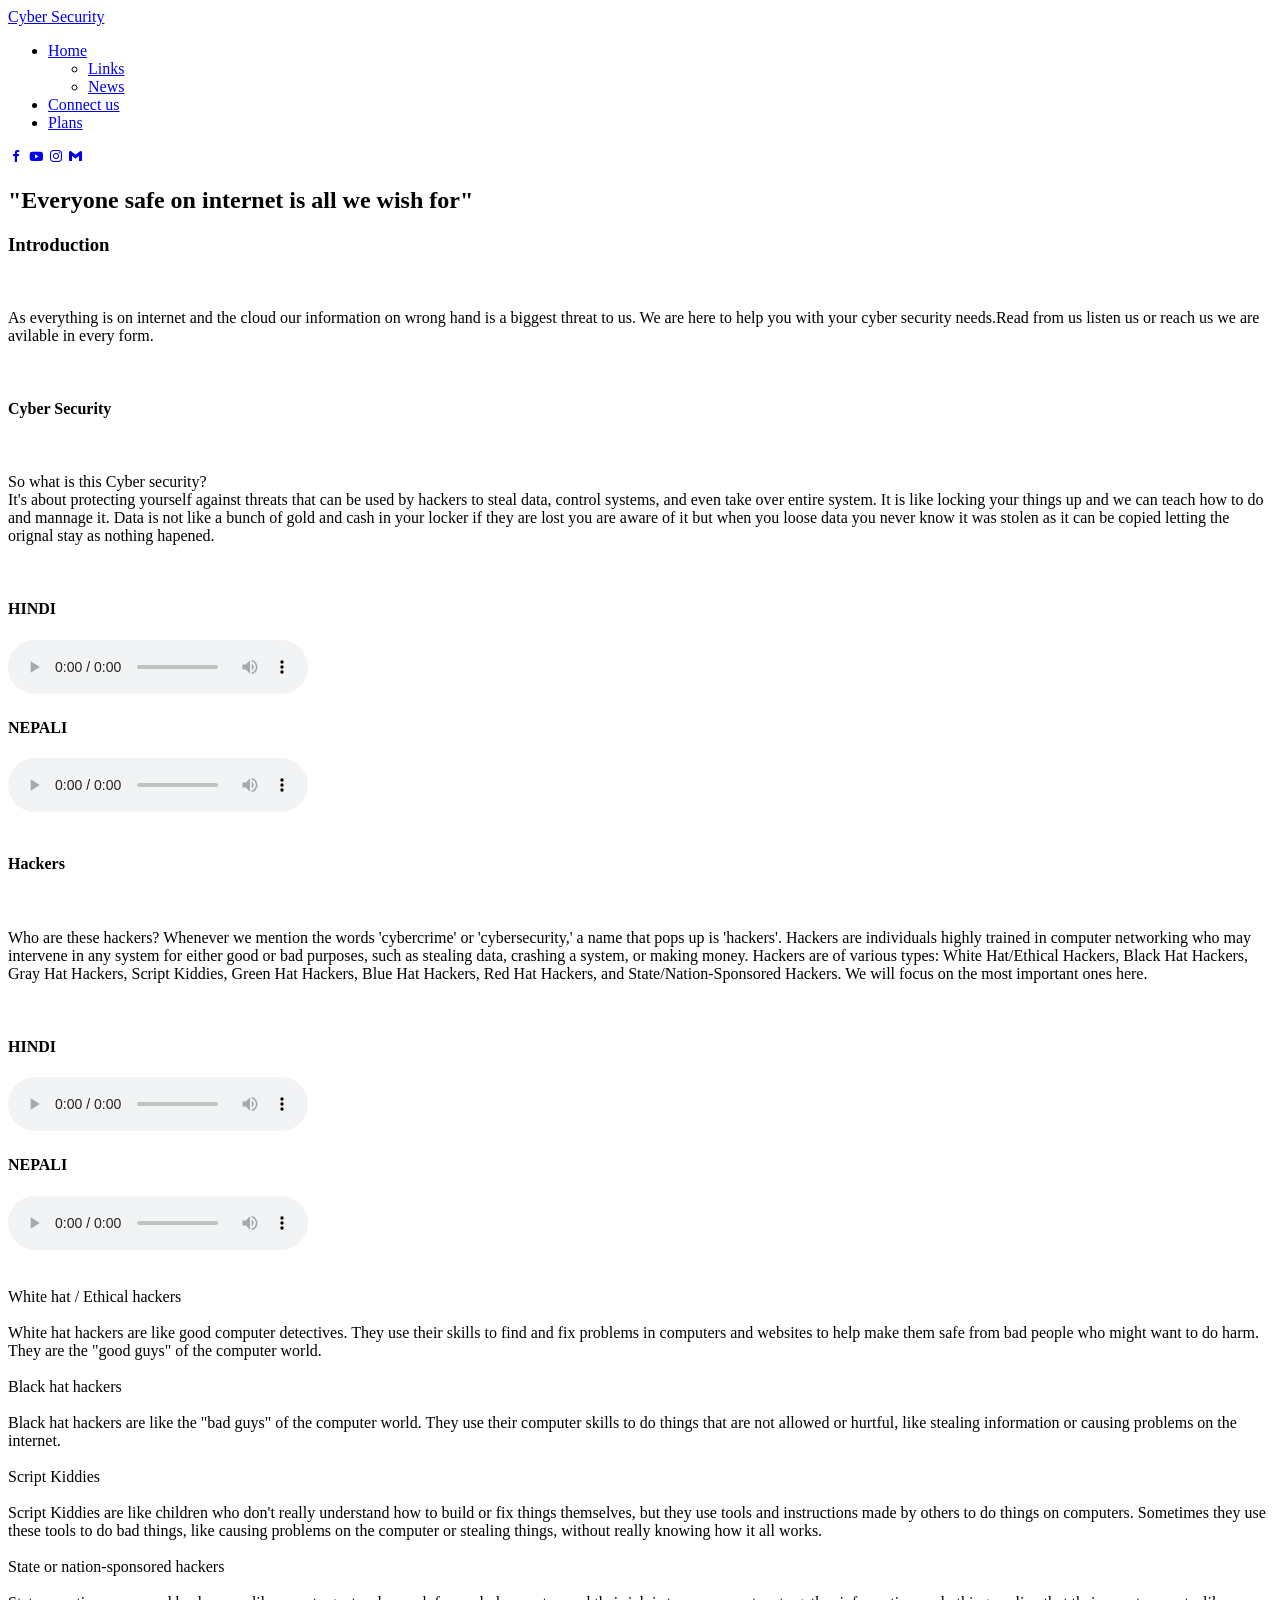
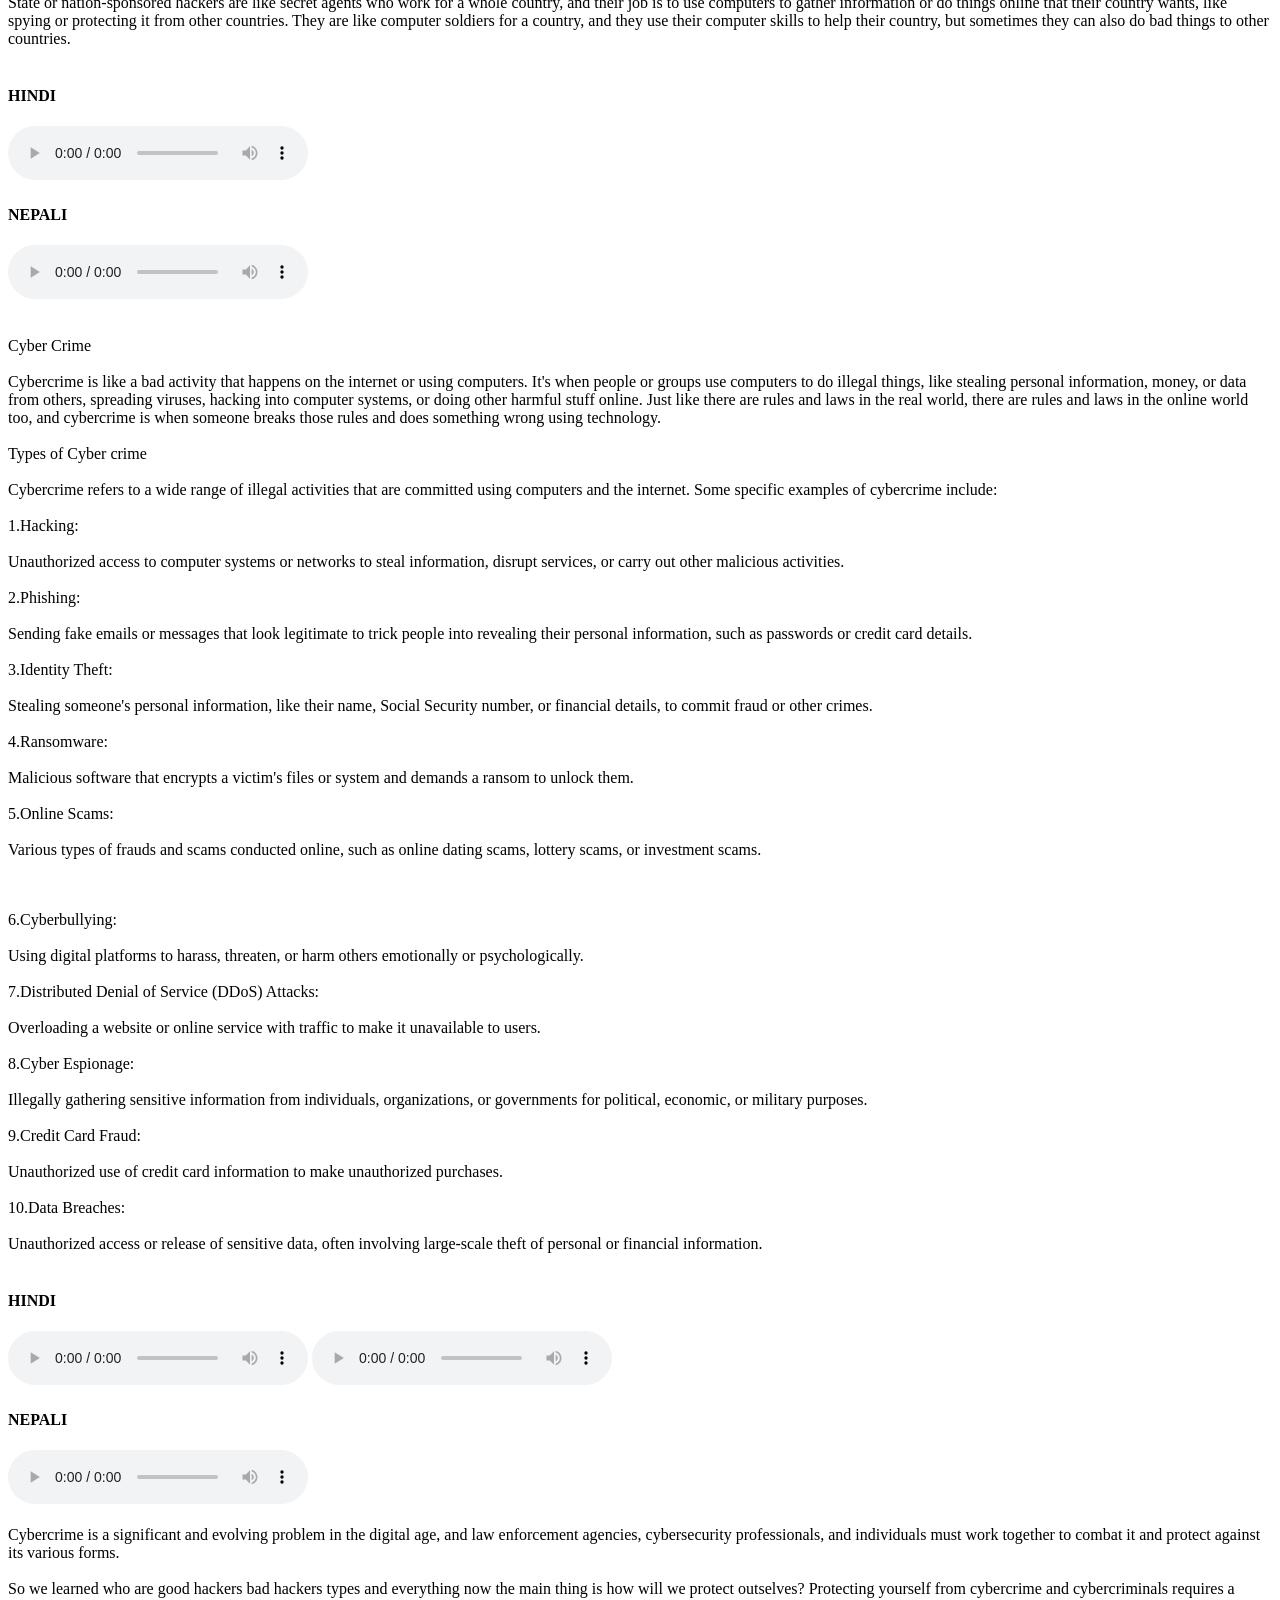
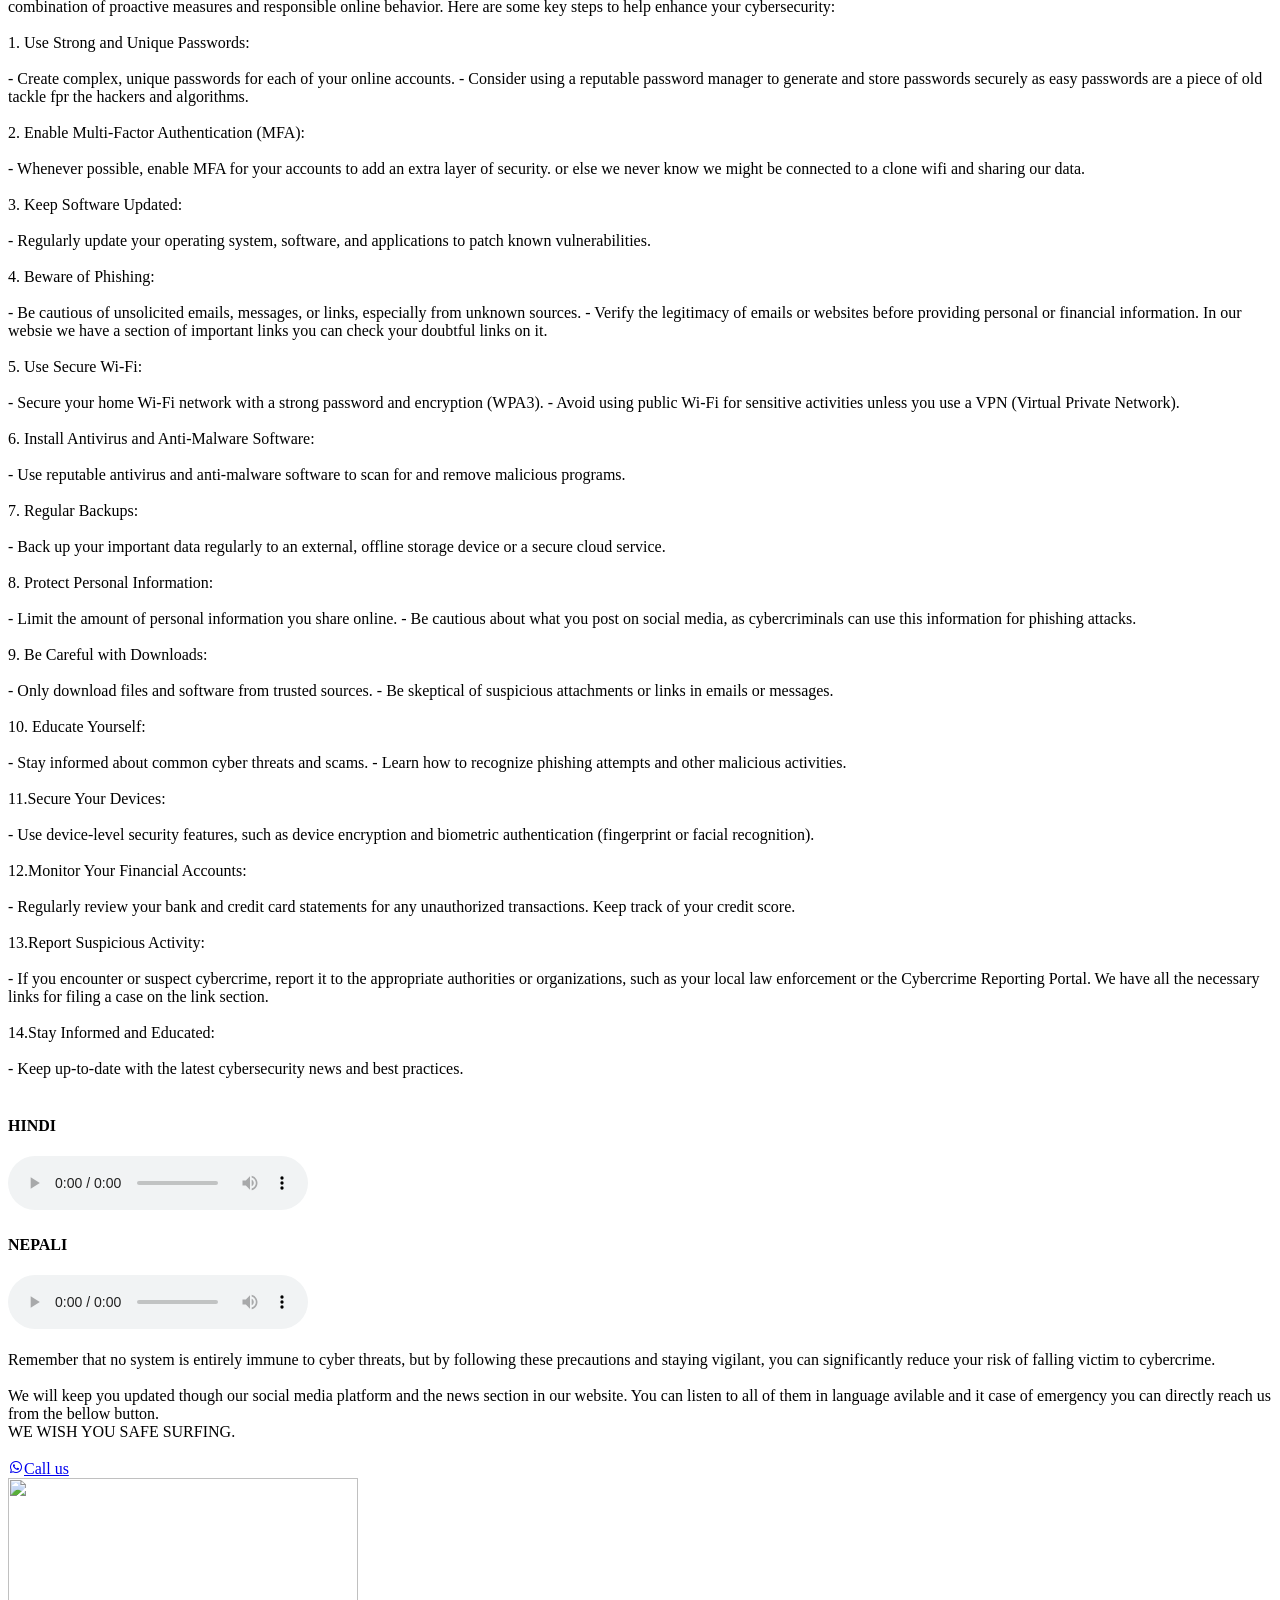
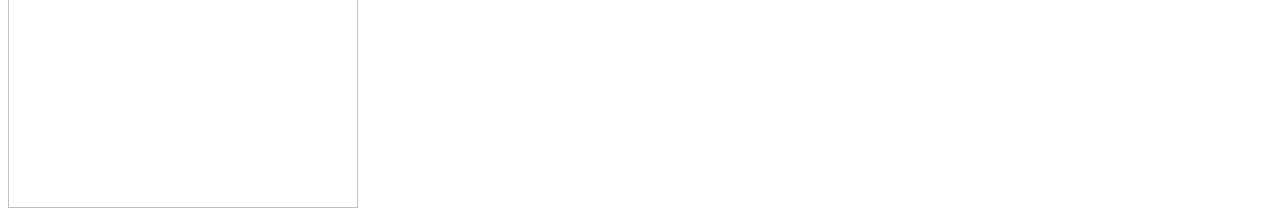
==== index.html @ 4b6e4ff5 "added" ====
<!DOCTYPE html>
<html lang="en">
<head>
<meta charset="UTF-8">
<meta http-equiv="X-UA-Comaptiable"
content="IE=edge">
<meta name="viewpost"
content="width=device-width,initial-scale=1.0">
<title>TEAM EVEREST</title>
<link rel="icon" type="image/x-icon" href="everest.jpeg">
<link rel="stylesheet" href="t.css">
<link href='https://unpkg.com/boxicons@2.1.4/css/boxicons.min.css' rel='stylesheet'>
</head>
<body>
<header class="header">
<a href="#"class="logo">Cyber Security </a>
<nav class="navbar">
<ul>
	<li><a href="#">Home</a>
    <ul>
	<li><a href="links.html">Links</a></li>
	<li><a href="https://securityassistersnews.my.canva.site/">News</a></li>
	</ul>
    </li>
	<li><a href="https://docs.google.com/forms/d/e/1FAIpQLSfAAxFfLAz8VjPvzBwJ5lOtyiyUiz7Bf9c2BVVYSUv2kByjvw/viewform?usp=sf_link">Connect us</a></li>
    <li><a href="plans.html">Plans</a></li>
</ul>
</nav>
</header>
<section class="home">
<div class="home-sci">
<a href="https://www.facebook.com/profile.php?id=100087007890894&mibextid=ZbWKwL"><i class='bx bxl-facebook'></i></a>
<a href="https://youtube.com/@SecurityAssisters?si=hXWkj09O19ngX_U6"><i class='bx bxl-youtube'></i></a>
<a href="https://instagram.com/securityassisters?utm_source=qr&igshid=MzNlNGNkZWQ4Mg%3D%3D"><i class='bx bxl-instagram'></i></a>
<a href="mailto:shivayecauhaan@gmail.com?subject = Feedback&body = Message"><i class='bx bxl-gmail'></i></a>
</div>
<div class="home-content">
<h1>"Everyone safe on internet is all we wish for"</h1>
<h3>Introduction</h3><br>
<p>As everything is on internet and the cloud our information on wrong hand is a biggest threat to us.
We are here to help you with your cyber security needs.Read from us listen us or reach us we are avilable in every form.
</p><br>
<h4>Cyber Security</h4><br>
<p>So what is this Cyber security?</br>
It's about protecting yourself against threats that can be used by hackers to steal data, control systems, and even take over entire
system. It is like locking your things up and we can teach how to do and mannage it. Data is not like a bunch of gold and cash in your locker
if they are lost you are aware of it but when you loose data you never know it was stolen as it can be copied letting the orignal stay as nothing hapened.
</p><br>
<h4>HINDI</h4>
<audio width="1px" height="1px" controls>
<source src="cybersecurity.mp3">
</audio>
<h4>NEPALI</h4>
<audio width="1px" height="1px" controls>
<source src="cybersecurity N.m4a">
</audio>
<br><br>
<h4>Hackers</h4><br>
<p>Who are these hackers? Whenever we mention the words 'cybercrime' or 'cybersecurity,' a name that pops up is 'hackers'.
Hackers are individuals highly trained in computer networking who may intervene in any system for either good or bad purposes, such as stealing data, crashing a system, or making money.
Hackers are of various types: White Hat/Ethical Hackers, Black Hat Hackers, Gray Hat Hackers, Script Kiddies, Green Hat Hackers, Blue Hat Hackers, Red Hat Hackers, and State/Nation-Sponsored Hackers. We will focus on the most important ones here.</p>
<br>
<h4>HINDI</h4>
<audio width="1px" height="1px" controls>
<source src="hacker.mp3">
</audio>
<h4>NEPALI</h4>
<audio width="1px" height="1px" controls>
<source src="hacker N.m4a">
</audio>
<br><br>
<p>White hat / Ethical hackers<br><br>
White hat hackers are like good computer detectives. They use their skills to find and fix problems in computers and websites to help make them safe from bad people who might want to do harm. They are the "good guys" of the computer world.
<br><br>Black hat hackers<br><br>
Black hat hackers are like the "bad guys" of the computer world. They use their computer skills to do things that are not allowed or hurtful, like stealing information or causing problems on the internet.
<br><br>Script Kiddies<br><br>
Script Kiddies are like children who don't really understand how to build or fix things themselves, but they use tools and instructions made by others to do things on computers. Sometimes they use these tools to do bad things, like causing problems on the computer or stealing things, without really knowing how it all works.
<br><br>State or nation-sponsored hackers <br><br>
State or nation-sponsored hackers are like secret agents who work for a whole country, and their job is to use computers to gather information or do things online that their country wants, like spying or protecting it from other countries. They are like computer soldiers for a country, and they use their computer skills to help their country, but sometimes they can also do bad things to other countries.
<br><br>
<h4>HINDI</h4>
<audio width="1px" height="1px" controls>
<source src="typesofhackers.mp3">
</audio>
<h4>NEPALI</h4>
<audio width="1px" height="1px" controls>
<source src="typesofhackers N.m4a">
</audio>
<br><br></p>
<p>Cyber Crime<br><br>
Cybercrime is like a bad activity that happens on the internet or using computers. It's when people or groups use computers to do illegal things, like stealing personal information, money, or data from others, spreading viruses, hacking into computer systems, or doing other harmful stuff online. Just like there are rules and laws in the real world, there are rules and laws in the online world too, and cybercrime is when someone breaks those rules and does something wrong using technology.
<br><br>Types of Cyber crime<br><br>
Cybercrime refers to a wide range of illegal activities that are committed using computers and the internet. Some specific examples of cybercrime include:
<br><br>1.Hacking:<br><br> Unauthorized access to computer systems or networks to steal information, disrupt services, or carry out other malicious activities.
<br><br>2.Phishing:<br><br> Sending fake emails or messages that look legitimate to trick people into revealing their personal information, such as passwords or credit card details.
<br><br>3.Identity Theft:<br><br> Stealing someone's personal information, like their name, Social Security number, or financial details, to commit fraud or other crimes.
<br><br>4.Ransomware:<br><br> Malicious software that encrypts a victim's files or system and demands a ransom to unlock them.
<br><br>5.Online Scams:<br><br> Various types of frauds and scams conducted online, such as online dating scams, lottery scams, or investment scams.</pre></p>
<br><br>6.Cyberbullying:<br><br> Using digital platforms to harass, threaten, or harm others emotionally or psychologically.
<br><br>7.Distributed Denial of Service (DDoS) Attacks:<br><br>Overloading a website or online service with traffic to make it unavailable to users.
<br><br>8.Cyber Espionage:<br><br> Illegally gathering sensitive information from individuals, organizations, or governments for political, economic, or military purposes.
<br><br>9.Credit Card Fraud:<br><br> Unauthorized use of credit card information to make unauthorized purchases.
<br><br>10.Data Breaches:<br><br>Unauthorized access or release of sensitive data, often involving large-scale theft of personal or financial information.
<br><br>
<h4>HINDI</h4>
<audio width="1px" height="1px" controls>
<source src="cybercrime.mp3">
</audio>
<audio width="1px" height="1px" controls>
<source src="typeofcybercrimes.mp3">
</audio>
<h4>NEPALI</h4>
<audio width="1px" height="1px" controls>
<source src="typeofcybercrimes N.m4a">
</audio>
<br><br>
Cybercrime is a significant and evolving problem in the digital age, and law enforcement agencies, cybersecurity professionals, and individuals must work together to combat it and protect against its various forms.
<br><br>
So we learned who are good hackers bad hackers types and everything
now the main thing is how will we protect outselves?
Protecting yourself from cybercrime and cybercriminals requires a combination of proactive measures and responsible online behavior. Here are some key steps to help enhance your cybersecurity:
<br><br>
1. Use Strong and Unique Passwords:<br><br>
   - Create complex, unique passwords for each of your online accounts.
   - Consider using a reputable password manager to generate and store passwords securely as easy passwords are a piece of old tackle fpr the hackers and algorithms.
<br><br>
2. Enable Multi-Factor Authentication (MFA):<br><br>
   - Whenever possible, enable MFA for your accounts to add an extra layer of security.
     or else we never know we might be connected to a clone wifi and sharing our data.
<br><br>
3. Keep Software Updated:<br><br>
   - Regularly update your operating system, software, and applications to patch known vulnerabilities.
<br><br>
4. Beware of Phishing:<br><br>
   - Be cautious of unsolicited emails, messages, or links, especially from unknown sources.
   - Verify the legitimacy of emails or websites before providing personal or financial information. In our websie we have a section of important links you can check your doubtful links on it.
<br><br>
5. Use Secure Wi-Fi:<br><br>
   - Secure your home Wi-Fi network with a strong password and encryption (WPA3).
   - Avoid using public Wi-Fi for sensitive activities unless you use a VPN (Virtual Private Network).
<br><br>
6. Install Antivirus and Anti-Malware Software:<br><br>
   - Use reputable antivirus and anti-malware software to scan for and remove malicious programs.
<br><br>
7. Regular Backups:<br><br>
   - Back up your important data regularly to an external, offline storage device or a secure cloud service.
<br><br>
8. Protect Personal Information:<br><br>
   - Limit the amount of personal information you share online.
   - Be cautious about what you post on social media, as cybercriminals can use this information for phishing attacks.
<br><br>
9. Be Careful with Downloads:<br><br>
   - Only download files and software from trusted sources.
   - Be skeptical of suspicious attachments or links in emails or messages.
<br><br>
10. Educate Yourself:<br><br>
    - Stay informed about common cyber threats and scams.
    - Learn how to recognize phishing attempts and other malicious activities.
<br><br>
11.Secure Your Devices:<br><br>
    - Use device-level security features, such as device encryption and biometric authentication (fingerprint or facial recognition).
<br><br>
12.Monitor Your Financial Accounts:<br><br>
    - Regularly review your bank and credit card statements for any unauthorized transactions. Keep track of your credit score.
<br><br>
13.Report Suspicious Activity:<br><br>
    - If you encounter or suspect cybercrime, report it to the appropriate authorities or organizations, such as your local law enforcement or the Cybercrime Reporting Portal.
We have all the necessary links for filing a case on the link section.
<br><br>
14.Stay Informed and Educated:<br><br>
    - Keep up-to-date with the latest cybersecurity news and best practices.
<br><br>	
<h4>HINDI</h4>
<audio width="1px" height="1px" controls>
<source src="howtostaysafe.mp3">
</audio>
<h4>NEPALI</h4>
<audio width="1px" height="1px" controls>
<source src="howtostaysafe N.m4a">
</audio>
<br><br>
Remember that no system is entirely immune to cyber threats, but by following these precautions and staying vigilant, you can significantly reduce your risk of falling victim to cybercrime.
<br><br>
We will keep you updated though our social media platform and the news section in our website. You can listen to all of them in language avilable and it case of emergency you can directly reach us from the bellow button.<br>
 WE WISH YOU SAFE SURFING.
<br><br><a href="https://wa.me/message/GWUZP2TYVLHVF1?src=qr" class="btn"><i class='bx bxl-whatsapp'></i>Call us</a>
</div>
<div class="home-img">
<div class="glowing-circle">
<span></span>
<span></span>
<div class="image">
<img src="logo.jpg" height="330" width="350" alt="">
</div>
</div>
</div>
</section>
</body>
</html>
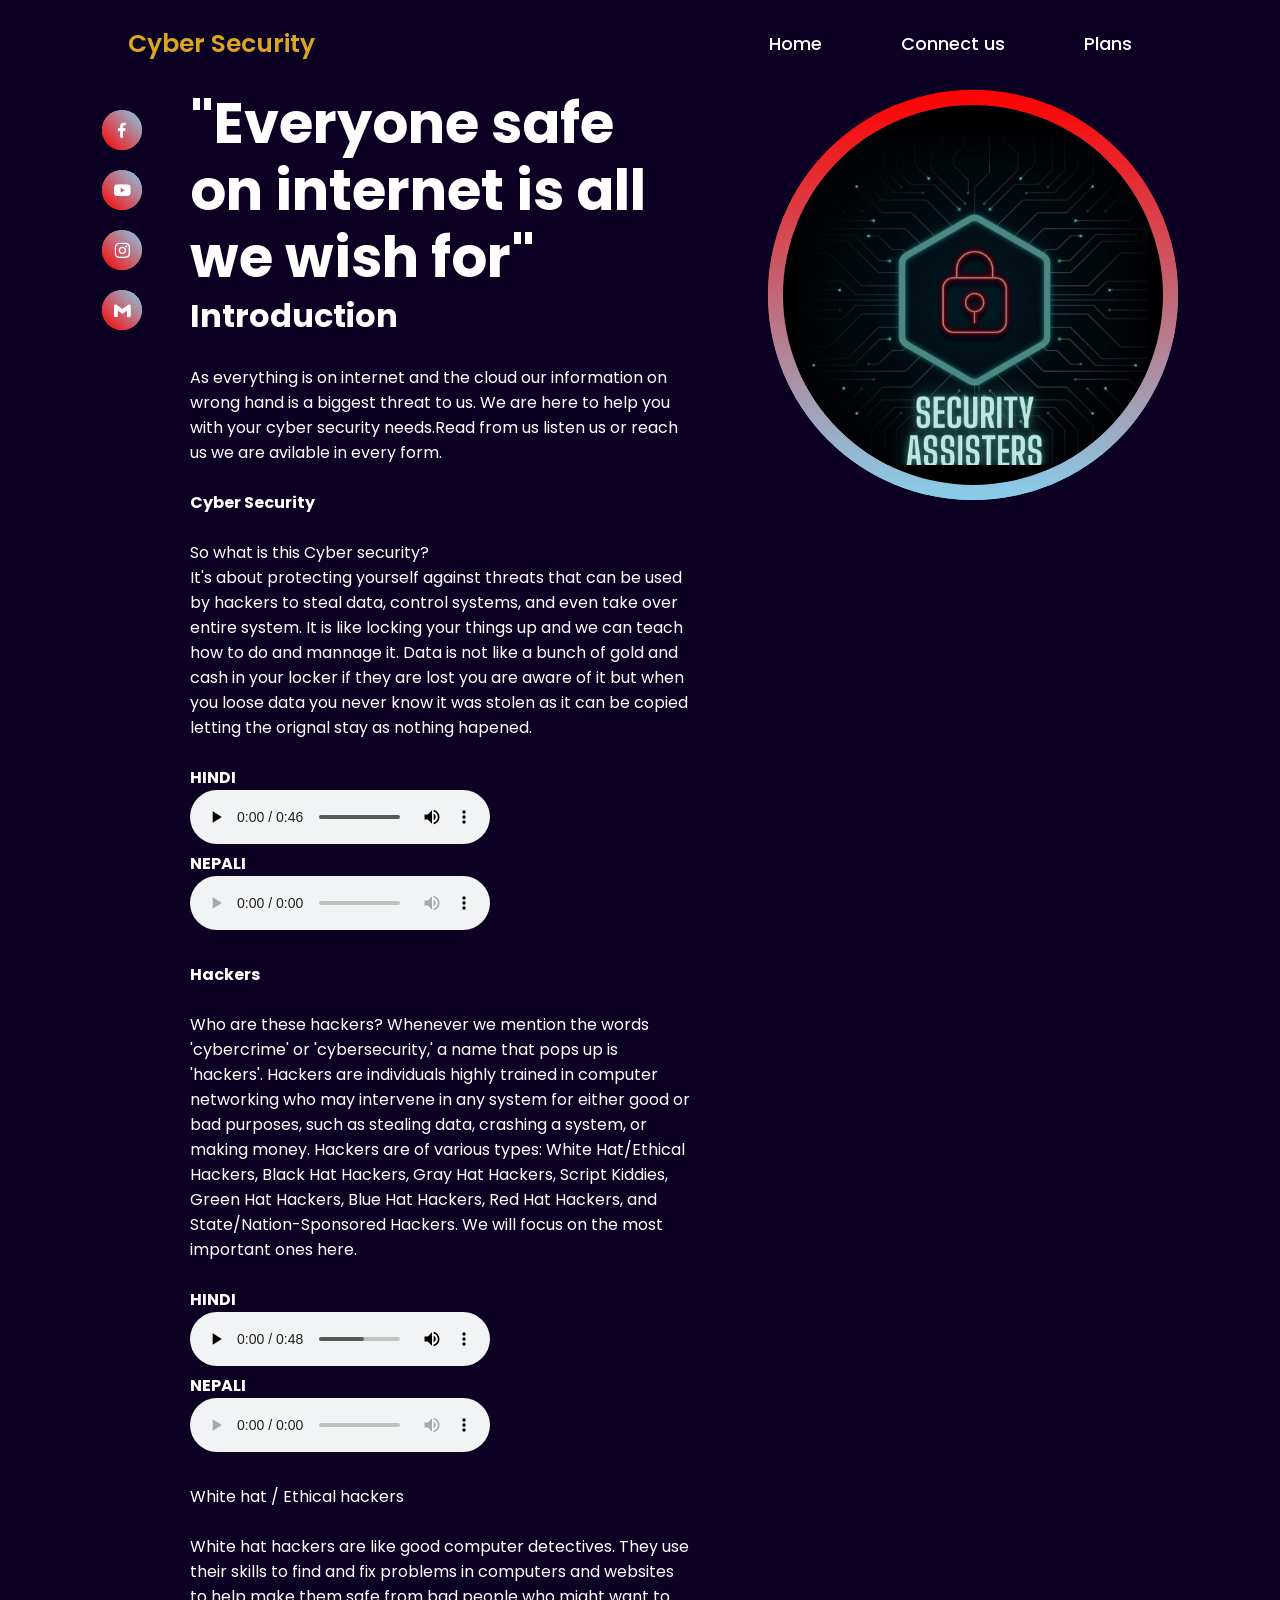
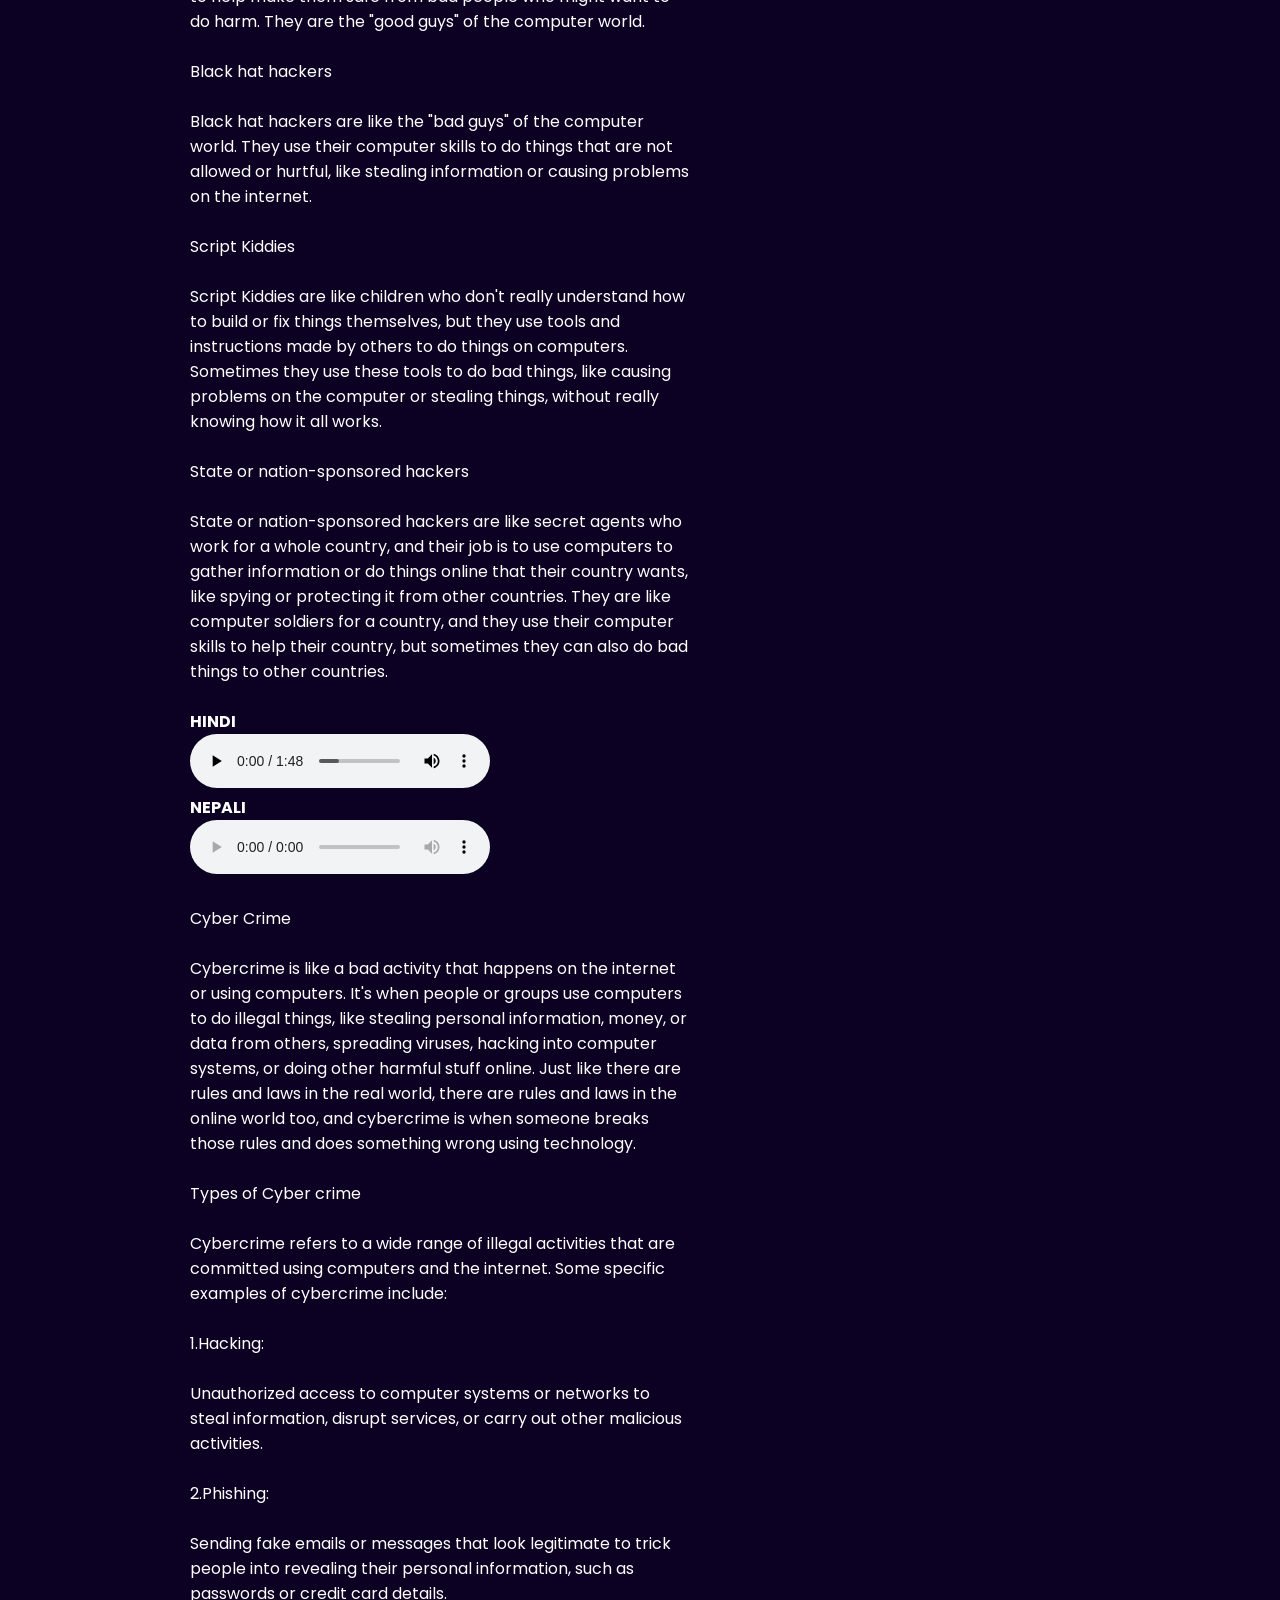
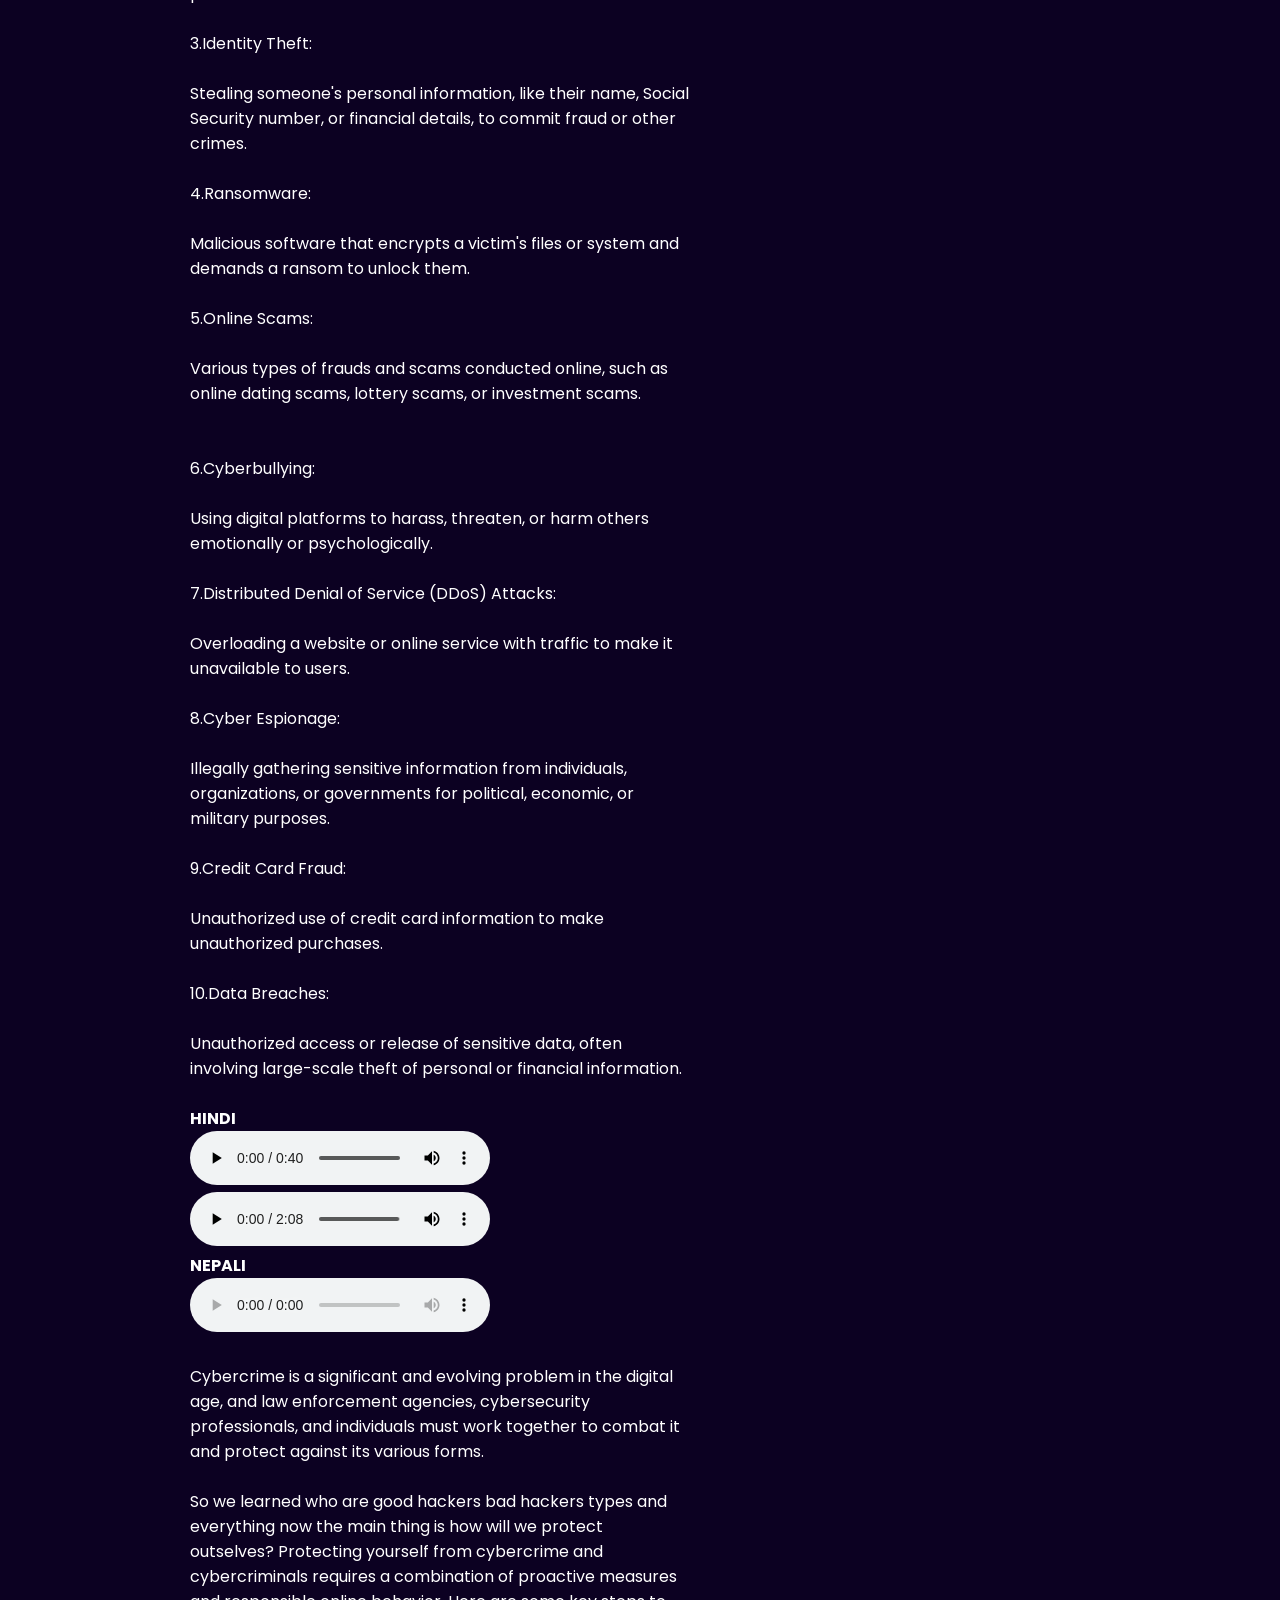
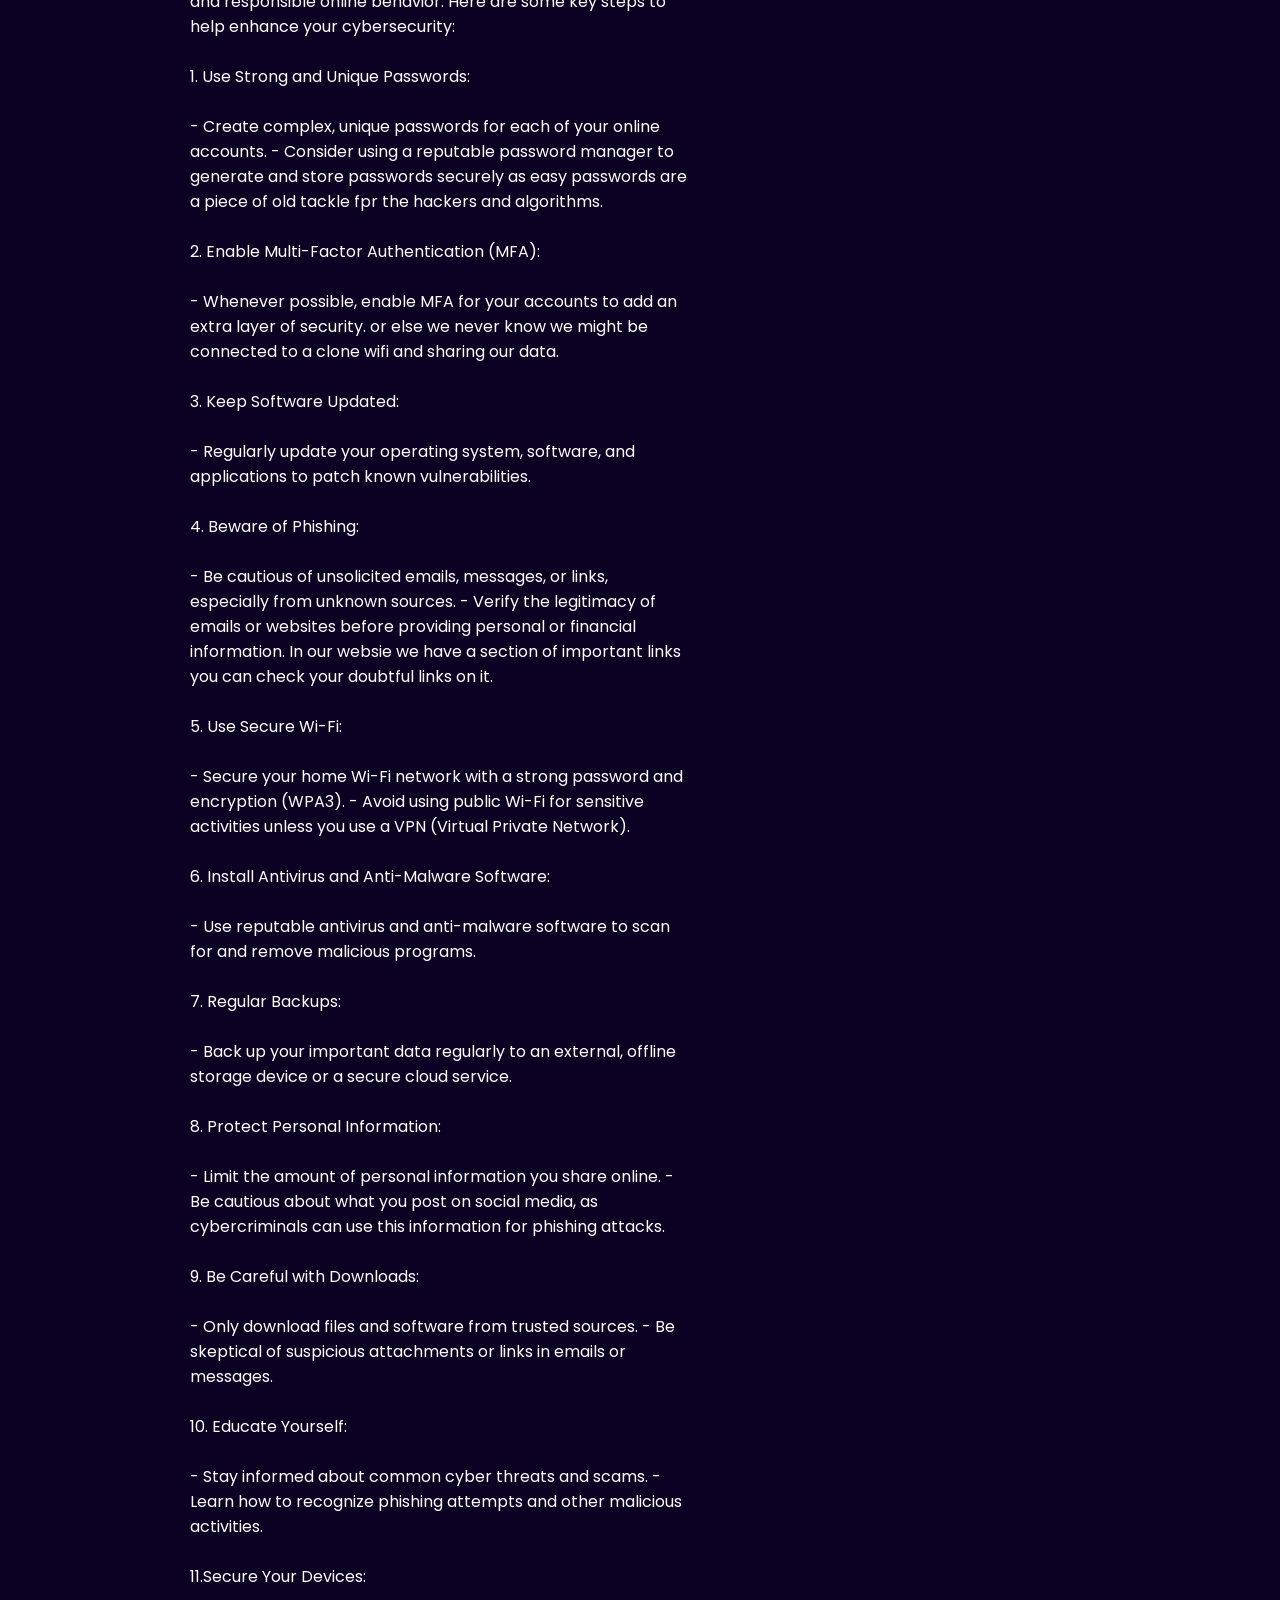
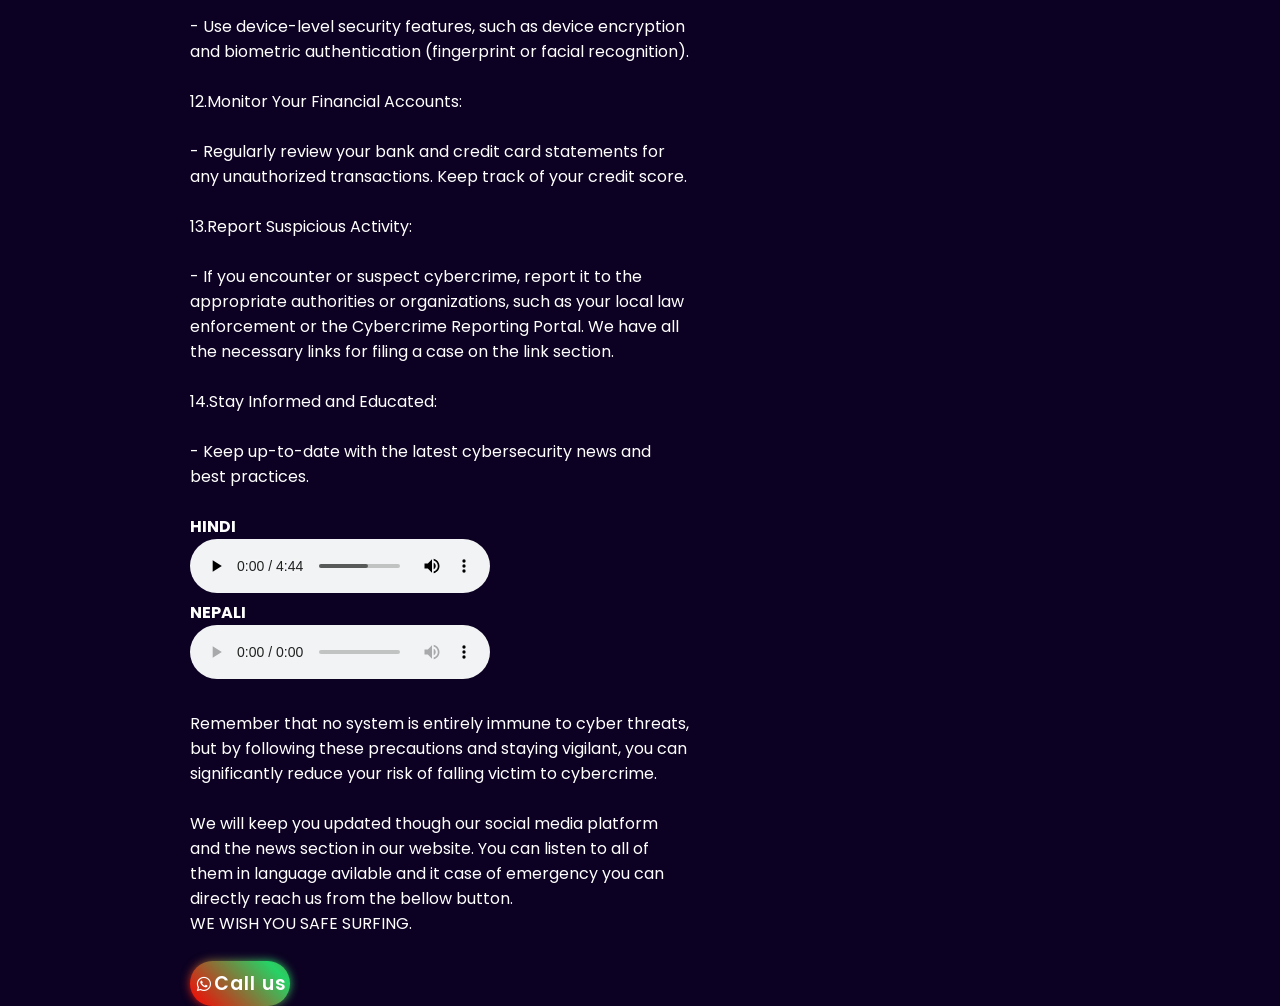
==== commit c7546d70: "index.html" ====
--- a/index.html
+++ b/index.html
@@ -7,7 +7,7 @@
 <meta name="viewpost"
 content="width=device-width,initial-scale=1.0">
 <title>TEAM EVEREST</title>
-<link rel="icon" type="image/x-icon" href="everest.jpeg">
+<link rel="icon" type="image/x-icon" href="everest.jpg">
 <link rel="stylesheet" href="t.css">
 <link href='https://unpkg.com/boxicons@2.1.4/css/boxicons.min.css' rel='stylesheet'>
 </head>
@@ -196,4 +196,4 @@
 </div>
 </section>
 </body>
-</html>+</html>
--- a/t.css
+++ b/t.css
@@ -0,0 +1,359 @@
+@import url('http://fonts.googleapis.com/css2?family=poppins:wght@300;400;500;600;700;800;900&display=swap');
+* {
+margin: 0;
+padding:0;
+box-sizing:border-box;
+font-family:'poppins',sans-serif;
+}
+body{
+background:#0c0122;
+color:white;
+}
+.header{
+position:fixed;
+top:0;
+left:0;
+width:100%;
+padding:20px 10%;
+background:#0c0122;
+display:flex;
+justify-content:space-between;
+align-items:center;
+z-index:100;
+}
+.logo {
+font-size:25px;
+color: goldenrod;
+text-decoration:none;
+font-weight:600;
+pointer-events:none;
+opacity: 0;
+animation: slideTop 1s ease forwards;
+}
+.navbar {
+    background-color: #0c0122;
+    position: relative;
+    z-index: 999;
+}
+
+.navbar ul {
+    list-style-type: none;
+    margin: 0;
+    padding: 0;
+background:#0c0122;
+}
+
+.navbar li {
+    display: inline-block;
+}
+
+.navbar li a {
+    color: white;
+    display: block;
+    padding: 10px 20px;
+    text-decoration: none;
+}
+
+/* Style the dropdown menu */
+.navbar ul ul {
+    position: absolute;
+    top: 100%;
+    display: none;
+}
+
+.navbar ul ul li {
+    display: block;
+}
+
+.navbar li:hover ul {
+    display: block;
+}
+
+/* Change the background color of dropdown links on hover */
+.navbar ul ul li a:hover {
+    background-color: #555;
+}
+.navbar a {
+display: inline-block;
+font-size:18px;
+color:white;
+text-decoration:none;
+font-weight:500;
+margin-left:35px;
+opacity: 0;
+animation: slideTop .5s ease forwards;
+animation-delay:calc(.2s * var(--i));
+}
+.navbar a.active,
+.navbar a:hover {
+background:linear-gradient(45deg,red,skyblue);
+-webkit-text-fill-color:transparent;
+-webkit-background-clip:text;
+}
+.home{
+width:100%;
+height:100%;
+display:flex;
+justify-content:space-between;
+align-items:left;
+padding:90px 8% 0;
+}
+.home-content {
+max-width:500px;
+margin-left:-30px;
+}
+.home-content h1 {
+font-size:56px;
+font-weight:700;
+line-height:1.2;
+opacity: 0;
+animation: slideRight 1s ease forwards;
+animation-delay:.7s;
+}
+.home-content h3 {
+font-size:32px;
+font-weight:700;
+opacity: 0;
+animation: slideLeft 1s ease forwards;
+animation-delay:1s;
+}
+.home-content p {
+font-size:16px;
+margin:20px 0 40spx;
+opacity: 0;
+animation: slideLeft 1s ease forwards;
+animation-delay:1.3s;
+}
+.btn {
+display: inline-flex;
+justify-content:center;
+align-items:center;
+width:100px;
+height:45px;
+border-radius:40px;
+font-size:19px;
+color:white;
+text-decoration:none;
+font-weight:600;
+letter-spacing:1px;
+z-index:1;
+opacity: 0;
+animation: slideTop 1s ease forwards;
+animation-delay:1.8s;
+}
+.btn::before {
+content:'';
+position:absolute;
+top:0;
+left:0;
+inset:0;
+background:linear-gradient(45deg,red,#25D366,red);
+background-size:200%;
+background-position:0 0;
+z-index:-1;
+border-radius:40px;
+filter:blur(5px);
+transition: .5s ease;
+}
+.btn:hover::before {
+background-position:100% 0;
+}
+.btn::after {
+content:'';
+position:absolute;
+top:0;
+left:0;
+inset:0;
+background:linear-gradient(45deg,red,#25D366,red);
+background-size: 200%;
+background-position: 0 0;
+z-index: -1;
+border-radius:40px;
+transition: .5s ease;
+}
+.btn:hover::after {
+background-position:100% 0;
+}
+.home-sci a {
+    position: relative;
+    display:flex;
+    justify-content:center;
+    align-items: center;
+    width: 40px;
+    height: 40px;
+    background: linear-gradient(45deg, red, skyblue);
+    border-radius: 50%;
+    font-size: 20px;
+    color: white;
+    text-decoration: none;
+    margin: 20px 0;
+    z-index: 1;
+}
+.home-sci a:nth-child(1) {
+    opacity: 0;
+    animation: slideBottom 1s ease forwards;
+    animation-delay: 2.1s;
+}
+.home-sci a:nth-child(2) {
+    opacity: 0;
+    animation: slideRight 1s ease forwards;
+    animation-delay: 2.1s;
+}
+.home-sci a:nth-child(3) {
+    opacity: 0;
+    animation: slideTop 1s ease forwards;
+    animation-delay: 2.1s;
+}
+.home-sci a:nth-child(4) {
+    opacity: 0;
+    animation: slideLeft 1s ease forwards;
+    animation-delay: 2.1s;
+}
+.home-sci a::before {
+content:'';
+position:absolute;
+width:100%;
+height:100%;
+background:linear-gradient(45deg,red,skyblue);
+border-radius:50%;
+z-index:-1;
+transition: .5s ease;
+}
+.home-sci a:hover::before {
+filter:blur(5px);
+}
+.home-sci a::aftehomer {
+content:'';
+position:absolute;
+width:100%;
+height:100%;
+background:black;
+border-radius:50%;
+transform:scale(.88);
+z-index:-1;
+transition: .5s ease;
+}
+.home-sci a:hover::after {
+transform:scale(0);
+}
+.home-img {
+width:410px;
+height:410px;
+opacity: 0;
+animation: zoomIn 1s ease forwards, floatImage 4s ease-In-out infinite;
+animation-delay: 2.1s, 3.1s;
+}
+.home-img .glowing-circle {
+position:relative;
+width:100%;
+height:100%;
+border-radius:50%;
+display:flex;
+justify-content:center;
+align-items:center;
+}
+.home-img .glowing-circle::after {
+content: '';
+position:absolute;
+width:380px;
+height:380px;
+background:black;
+border-radius:50%;
+}
+.glowing-circle span {
+position:absolute;
+width:100%;
+height:100%;
+background: linear-gradient(red,skyblue);
+border-radius:50%;
+animation: circleRotate 5s linear infinite;
+}
+.glowing-circle span:nth-child(1) {
+filter:blue(10px);
+}
+.glowing-circle .image {
+position: relative;
+width: 380px;
+height:380px;
+border-radius: 50%;
+z-index: 1;
+overflow: hidden;
+}
+.image img {
+position: absolute;
+top: 30px;
+left: 50%;
+transform:translateX(-50%);
+max-width: 350px;
+object-fit: cover;
+}
+
+@keyframes slideTop {
+0% {
+opacity: 0;
+transform:translateY(100px);
+}
+100% {
+opacity: 1;
+transform:translateY(0);
+}
+}
+@keyframes slideRight {
+0% {
+opacity: 0;
+transform:translateX(-100px);
+}
+100% {
+opacity: 1;
+transform:translateX(0);
+}
+}
+@keyframes slideLeft {
+0% {
+opacity: 0;
+transform:translateX(100px);
+}
+100% {
+opacity: 1;
+transform:translateX(0);
+}
+}
+@keyframes slideBottom {
+    0% {
+    opacity: 0;
+    transform:translateY(-100px);
+    }
+    100% {
+    opacity: 1;
+    transform:translateY(0);
+    }
+    }
+    @keyframes zoomIn {
+        0% {
+            opacity: 0;
+        transform: scale(0);
+        }
+        100% {
+            opacity: 1;
+        transform: scale(1);
+        }
+        }
+        @keyframes floatImage {
+            0% {
+            transform: translateY(0);
+            }
+            50% {
+                transform: translateY(-24px);    
+            }
+            100% {
+            transform: translateY(0);
+            }
+            }
+            @keyframes circleRotate {
+                0% {
+                transform: rotate(0);
+                }
+                100% {
+                transform: rotate(360deg);
+                }
+                }
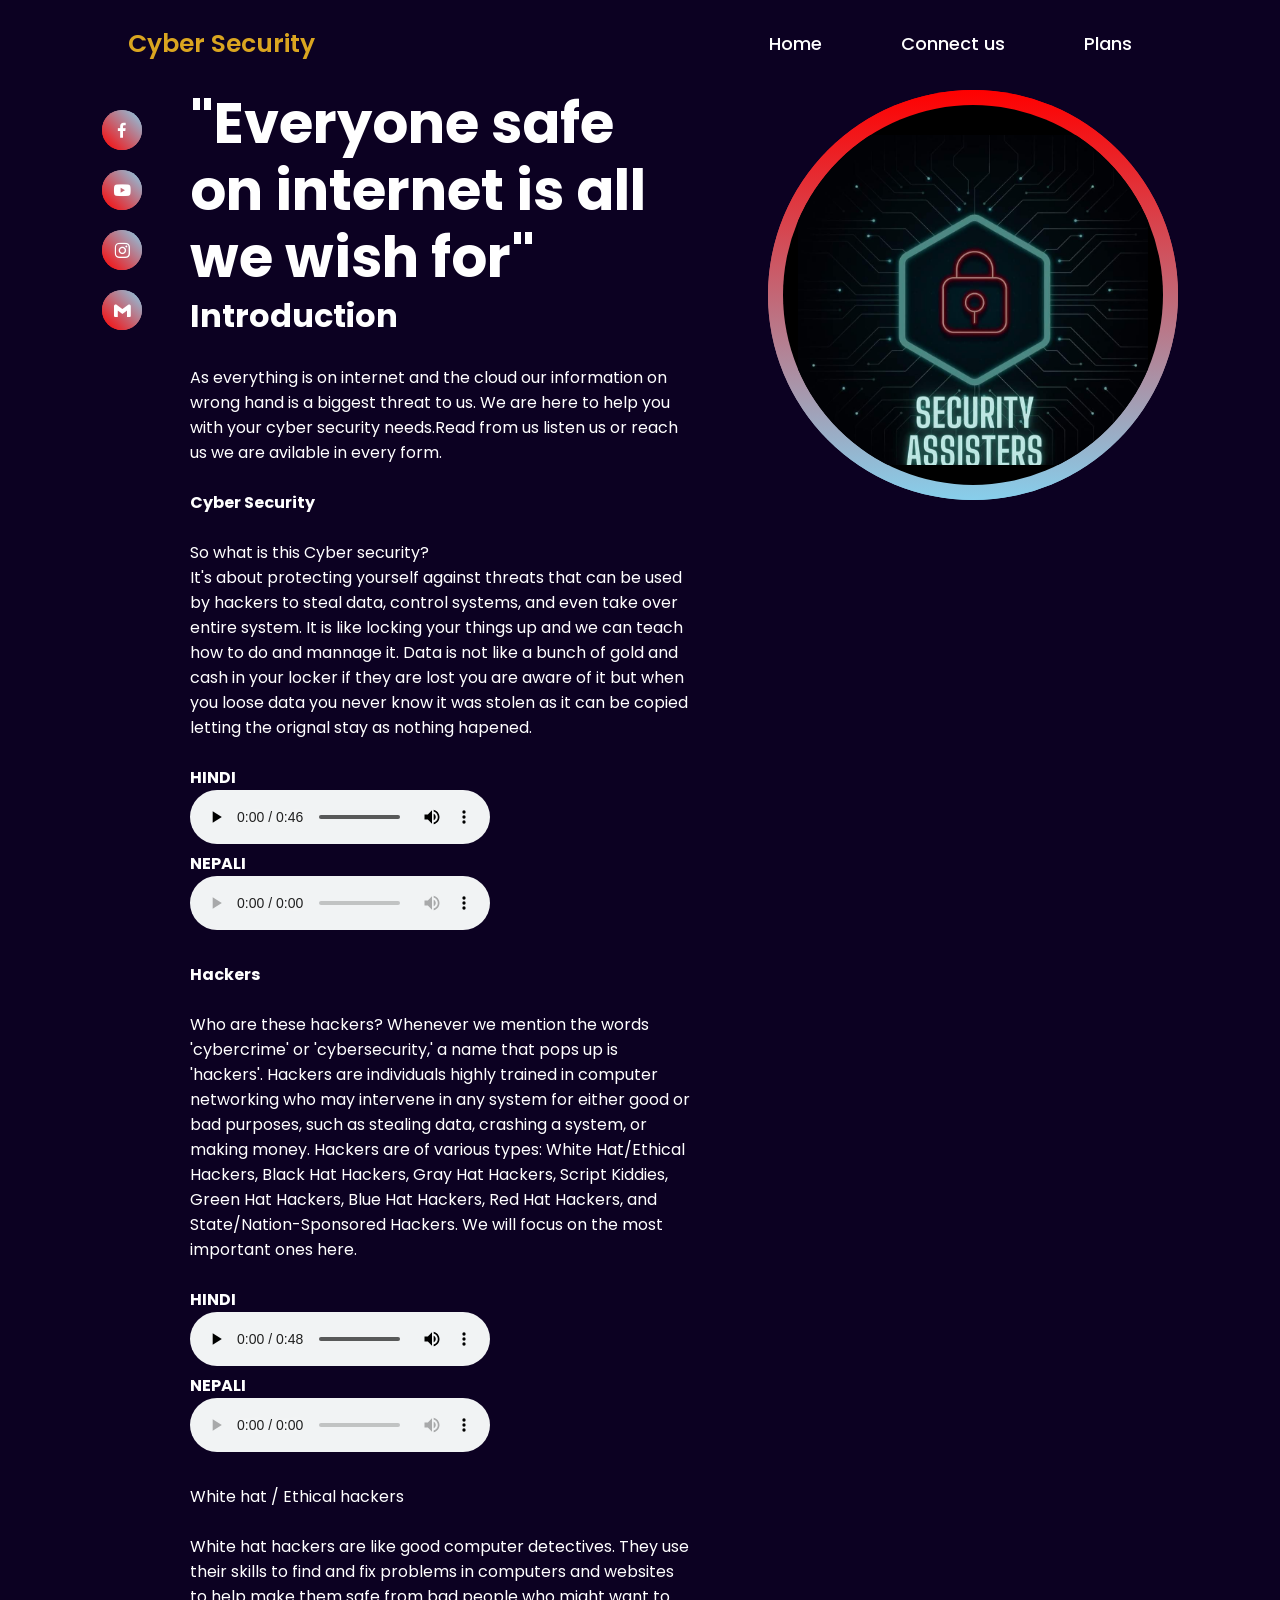
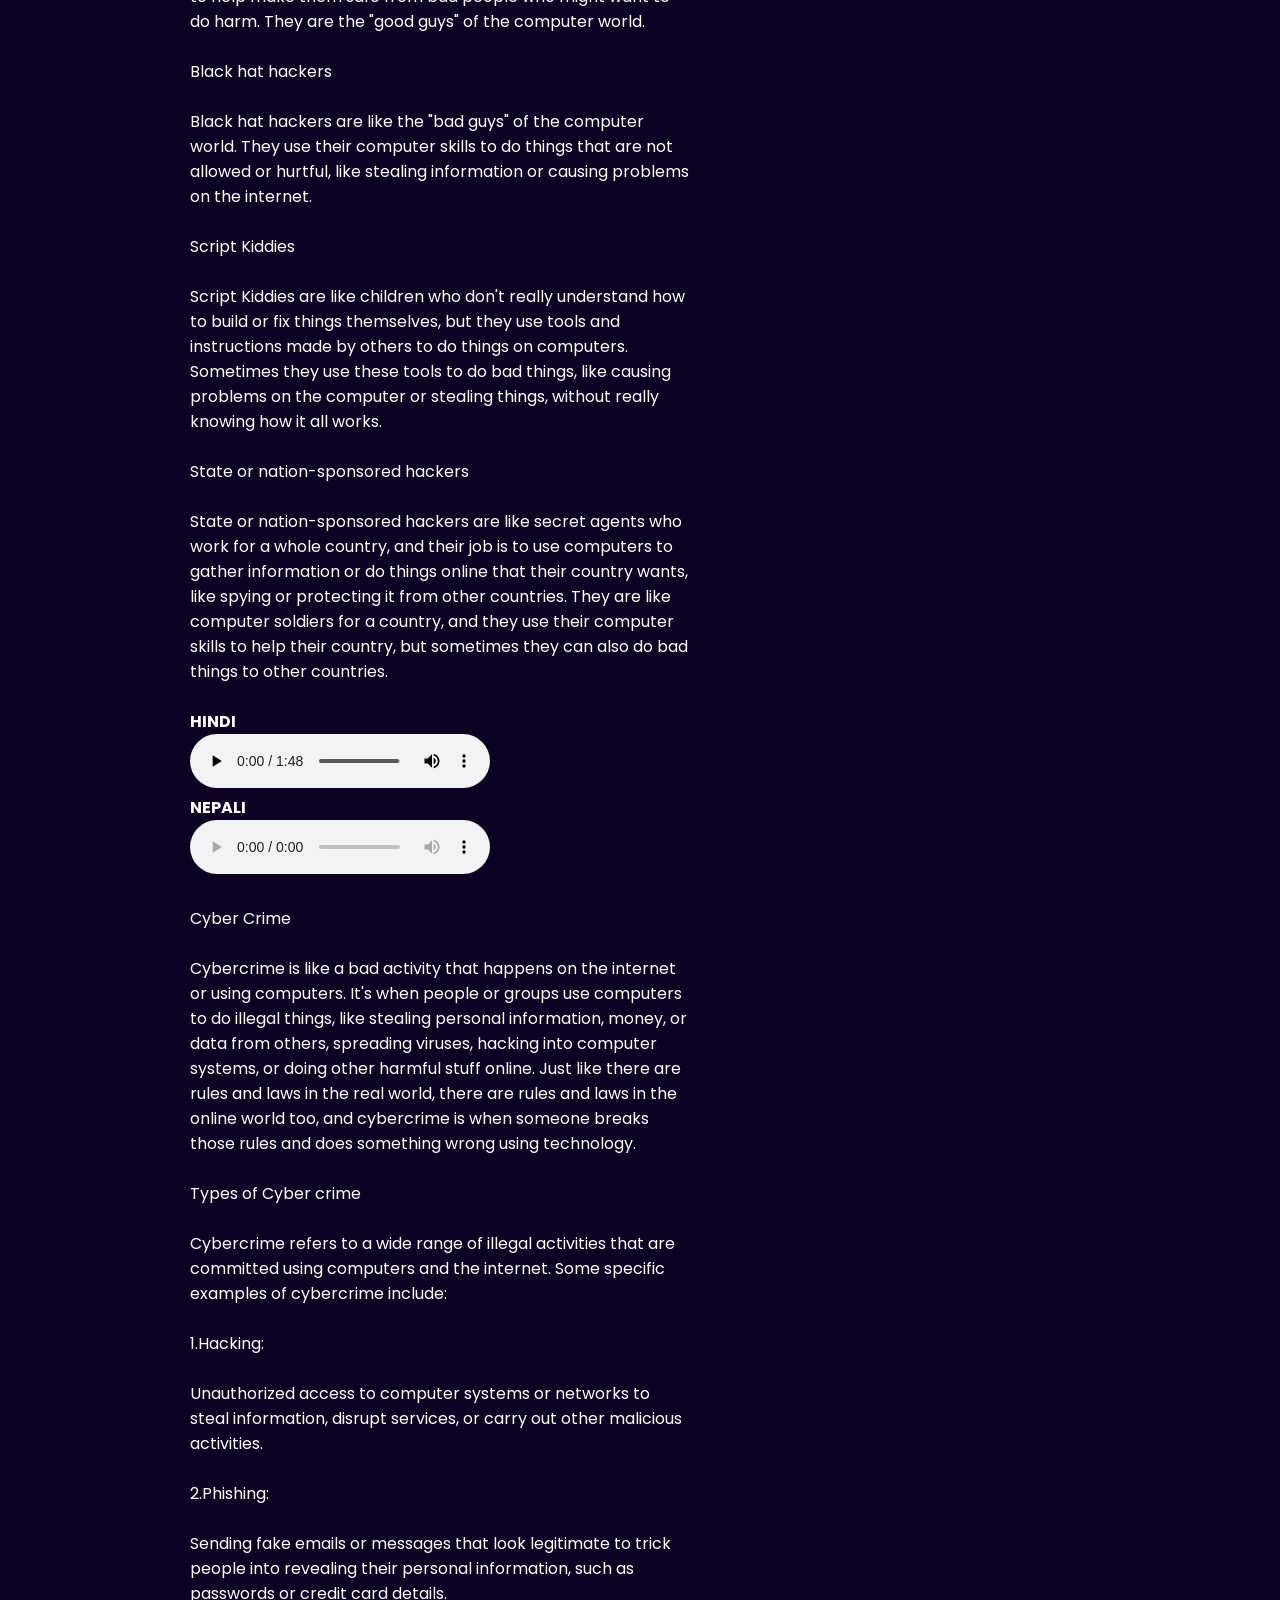
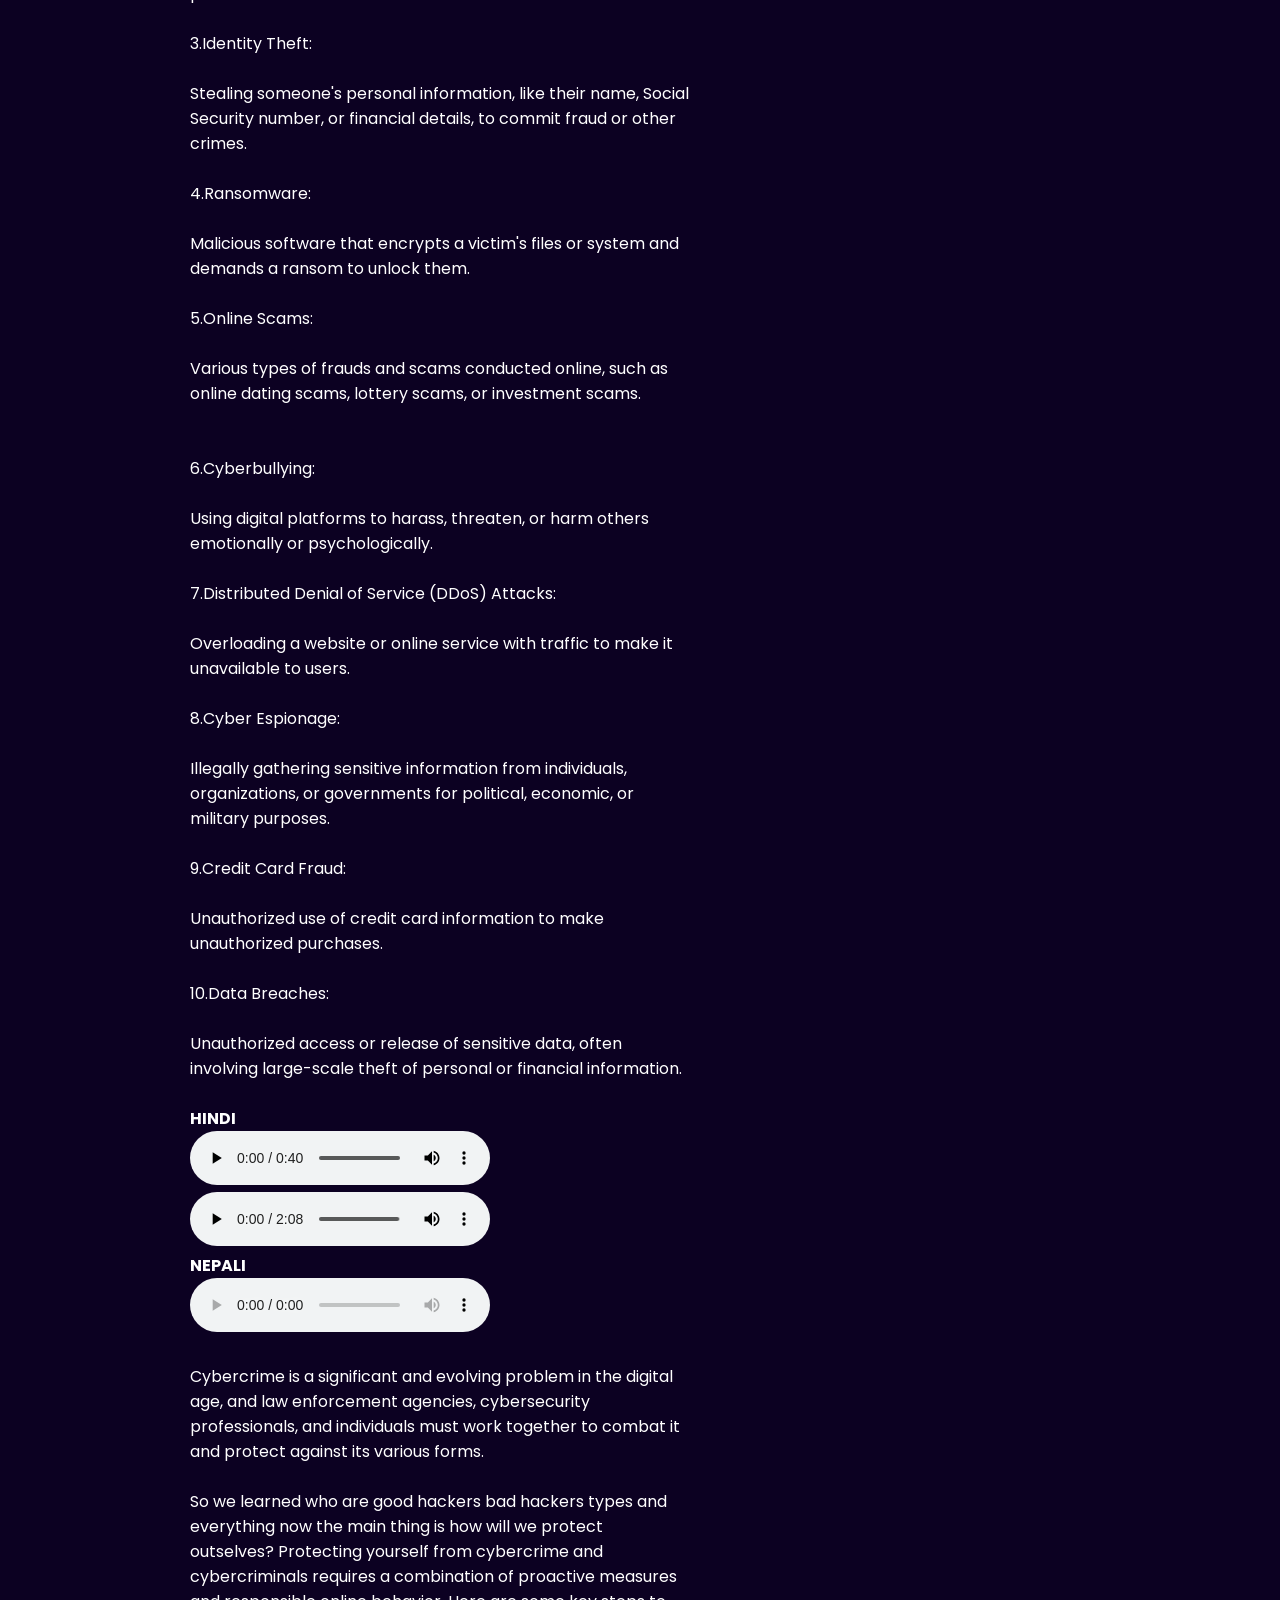
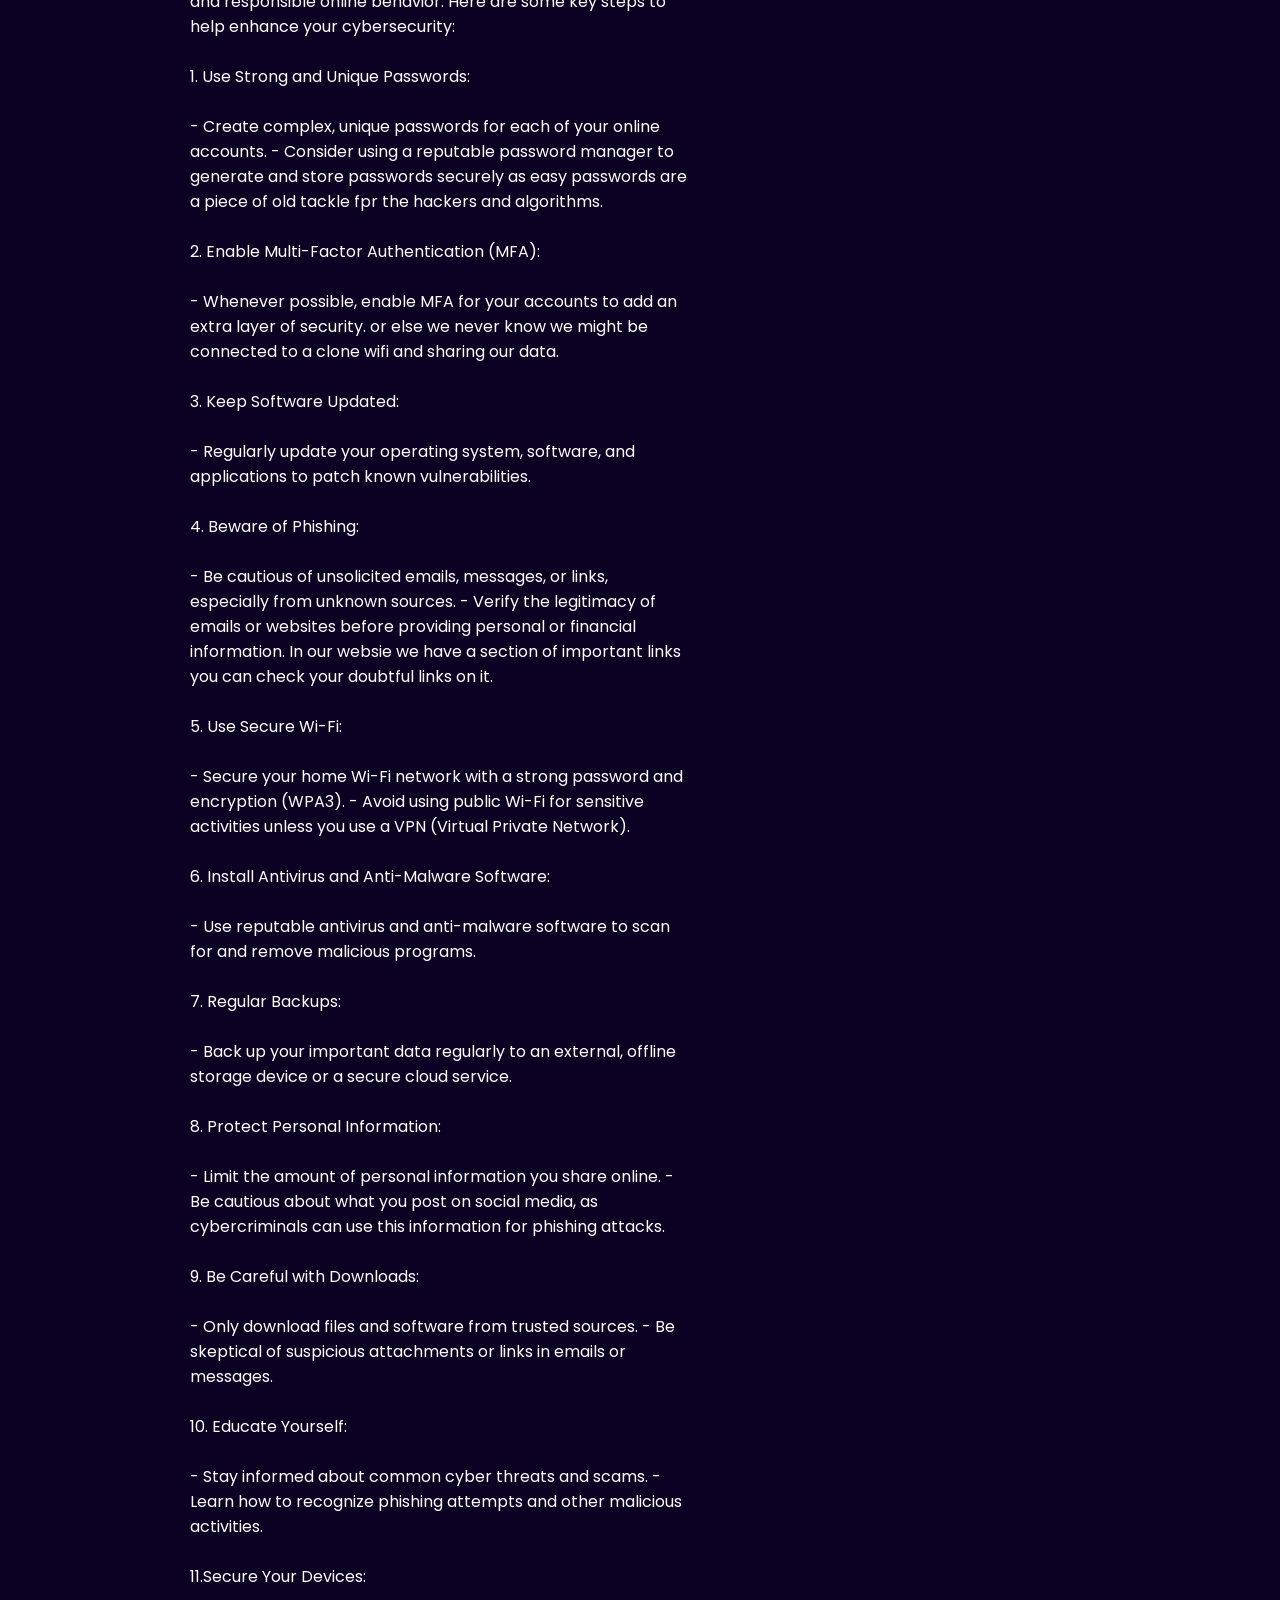
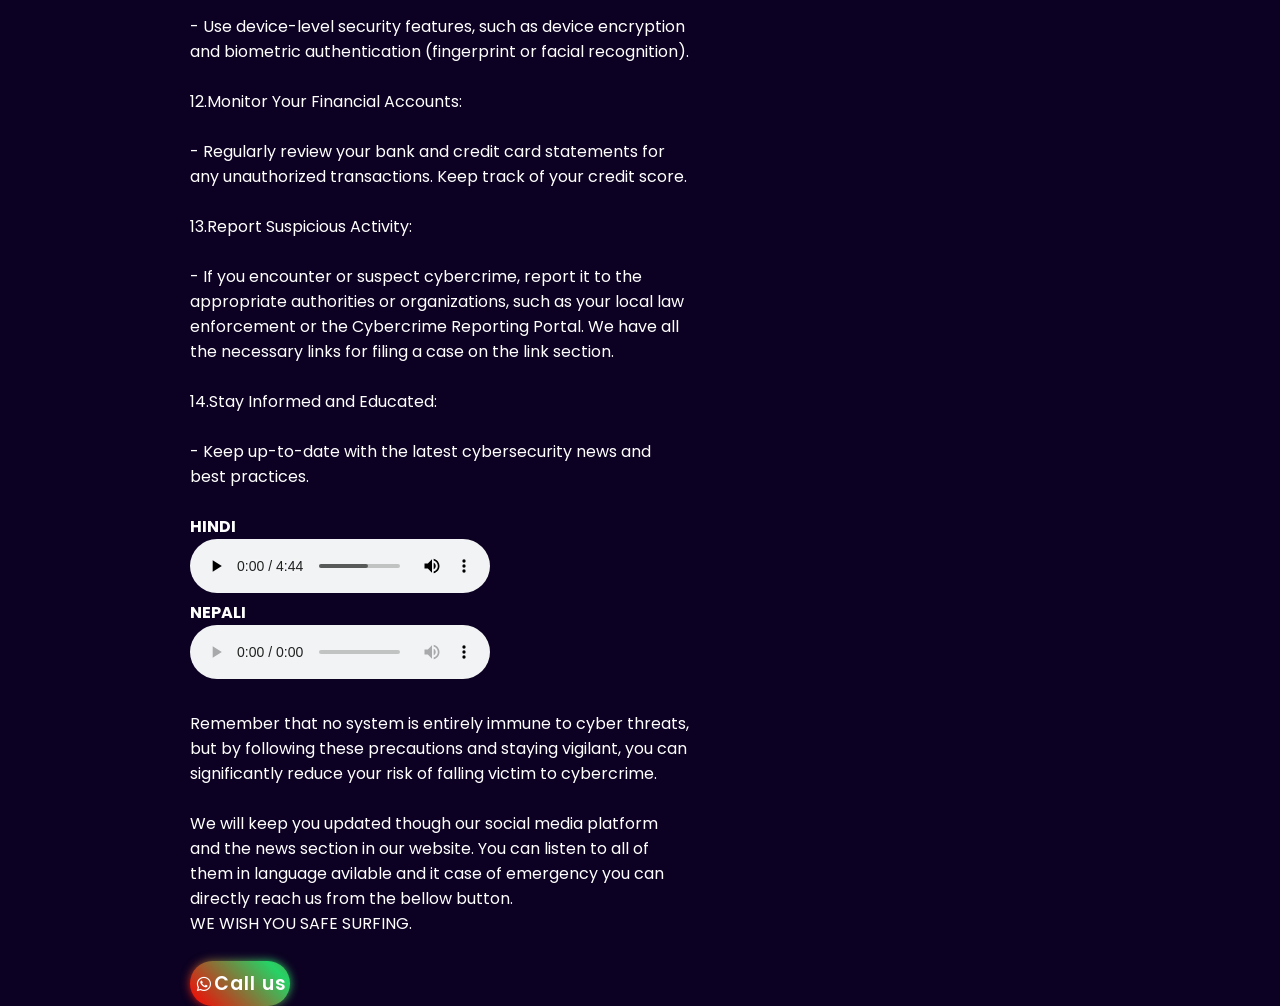
==== commit 6452d54d: "index.html" ====
--- a/index.html
+++ b/index.html
@@ -22,7 +22,7 @@
 	<li><a href="https://securityassistersnews.my.canva.site/">News</a></li>
 	</ul>
     </li>
-	<li><a href="https://docs.google.com/forms/d/e/1FAIpQLSfAAxFfLAz8VjPvzBwJ5lOtyiyUiz7Bf9c2BVVYSUv2kByjvw/viewform?usp=sf_link">Connect us</a></li>
+	<li><a href="https://docs.google.com/forms/d/1BbQrPuHAgRF9AckiYBbhrMXZj5Pjk-JPH5AjVmnrmjU/edit">Connect us</a></li>
     <li><a href="plans.html">Plans</a></li>
 </ul>
 </nav>
